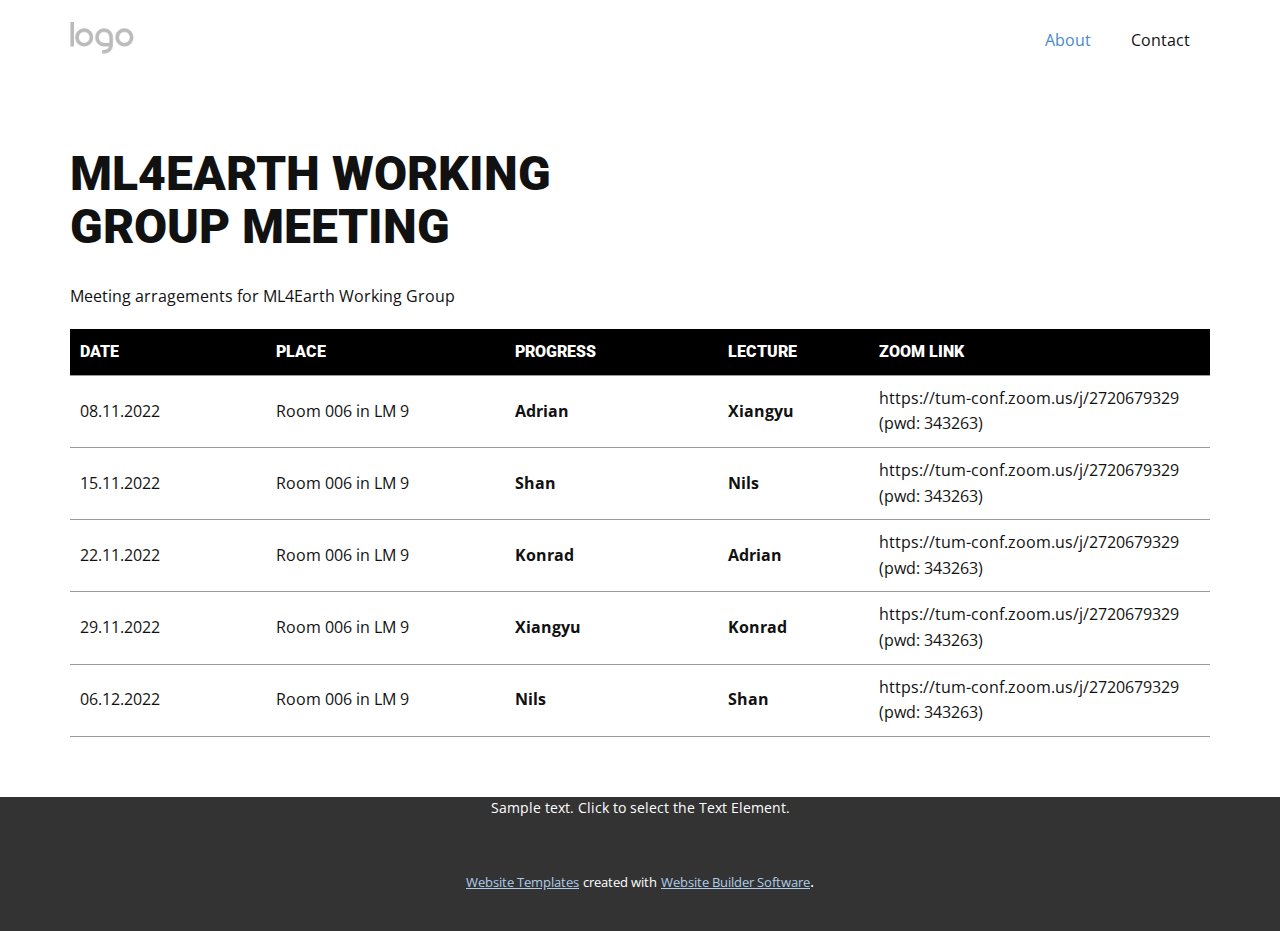
==== About.html @ 2efa0b3b "Add files via upload" ====
<!DOCTYPE html>
<html style="font-size: 16px;" lang="en"><head>
    <meta name="viewport" content="width=device-width, initial-scale=1.0">
    <meta charset="utf-8">
    <meta name="keywords" content="ML4Earth Working Group Meeting">
    <meta name="description" content="">
    <title>About</title>
    <link rel="stylesheet" href="nicepage.css" media="screen">
<link rel="stylesheet" href="About.css" media="screen">
    <script class="u-script" type="text/javascript" src="jquery.js" defer=""></script>
    <script class="u-script" type="text/javascript" src="nicepage.js" defer=""></script>
    <meta name="generator" content="Nicepage 4.21.5, nicepage.com">
    
    <link id="u-theme-google-font" rel="stylesheet" href="https://fonts.googleapis.com/css?family=Roboto:100,100i,300,300i,400,400i,500,500i,700,700i,900,900i|Open+Sans:300,300i,400,400i,500,500i,600,600i,700,700i,800,800i">
    
    
    <script type="application/ld+json">{
		"@context": "http://schema.org",
		"@type": "Organization",
		"name": "",
		"logo": "images/default-logo.png"
}</script>
    <meta name="theme-color" content="#478ac9">
    <meta property="og:title" content="About">
    <meta property="og:type" content="website">
  </head>
  <body class="u-body u-xl-mode" data-lang="en"><header class="u-clearfix u-header u-header" id="sec-5970"><div class="u-clearfix u-sheet u-valign-middle u-sheet-1">
        <a href="https://nicepage.com" class="u-image u-logo u-image-1">
          <img src="images/default-logo.png" class="u-logo-image u-logo-image-1">
        </a>
        <nav class="u-menu u-menu-dropdown u-offcanvas u-menu-1">
          <div class="menu-collapse" style="font-size: 1rem; letter-spacing: 0px;">
            <a class="u-button-style u-custom-left-right-menu-spacing u-custom-padding-bottom u-custom-top-bottom-menu-spacing u-nav-link u-text-active-palette-1-base u-text-hover-palette-2-base" href="#">
              <svg class="u-svg-link" viewBox="0 0 24 24"><use xmlns:xlink="http://www.w3.org/1999/xlink" xlink:href="#menu-hamburger"></use></svg>
              <svg class="u-svg-content" version="1.1" id="menu-hamburger" viewBox="0 0 16 16" x="0px" y="0px" xmlns:xlink="http://www.w3.org/1999/xlink" xmlns="http://www.w3.org/2000/svg"><g><rect y="1" width="16" height="2"></rect><rect y="7" width="16" height="2"></rect><rect y="13" width="16" height="2"></rect>
</g></svg>
            </a>
          </div>
          <div class="u-nav-container">
            <ul class="u-nav u-unstyled u-nav-1"><li class="u-nav-item"><a class="u-button-style u-nav-link u-text-active-palette-1-base u-text-hover-palette-2-base" href="About.html" style="padding: 10px 20px;">About</a>
</li><li class="u-nav-item"><a class="u-button-style u-nav-link u-text-active-palette-1-base u-text-hover-palette-2-base" href="Contact.html" style="padding: 10px 20px;">Contact</a>
</li></ul>
          </div>
          <div class="u-nav-container-collapse">
            <div class="u-black u-container-style u-inner-container-layout u-opacity u-opacity-95 u-sidenav">
              <div class="u-inner-container-layout u-sidenav-overflow">
                <div class="u-menu-close"></div>
                <ul class="u-align-center u-nav u-popupmenu-items u-unstyled u-nav-2"><li class="u-nav-item"><a class="u-button-style u-nav-link" href="About.html">About</a>
</li><li class="u-nav-item"><a class="u-button-style u-nav-link" href="Contact.html">Contact</a>
</li></ul>
              </div>
            </div>
            <div class="u-black u-menu-overlay u-opacity u-opacity-70"></div>
          </div>
        </nav>
      </div></header>
    <section class="u-clearfix u-section-1" id="carousel_88a6">
      <div class="u-clearfix u-sheet u-sheet-1">
        <h2 class="u-text u-text-1">ML4Earth Working Group Meeting</h2>
        <p class="u-text u-text-2">Meeting arragements for ML4Earth Working Group</p>
        <div class="u-expanded-width u-table u-table-responsive u-table-1">
          <table class="u-table-entity u-table-entity-1">
            <colgroup>
              <col width="17.2%">
              <col width="21%">
              <col width="18.6%">
              <col width="13.3%">
              <col width="29.9%">
            </colgroup>
            <thead class="u-black u-custom-font u-heading-font u-table-header u-table-header-1">
              <tr>
                <th class="u-table-cell">Date</th>
                <th class="u-table-cell">Place</th>
                <th class="u-table-cell">Progress</th>
                <th class="u-table-cell">Lecture</th>
                <th class="u-table-cell">Zoom Link</th>
              </tr>
            </thead>
            <tbody class="u-table-body">
              <tr>
                <td class="u-border-1 u-border-grey-40 u-border-no-left u-border-no-right u-table-cell">08.11.2022</td>
                <td class="u-border-1 u-border-grey-40 u-border-no-left u-border-no-right u-table-cell">Room 006 in LM 9</td>
                <td class="u-border-1 u-border-grey-40 u-border-no-left u-border-no-right u-table-cell"><b>Adrian</b>
                </td>
                <td class="u-border-1 u-border-grey-40 u-border-no-left u-border-no-right u-table-cell"><b>Xiangyu</b>
                </td>
                <td class="u-border-1 u-border-grey-40 u-border-no-left u-border-no-right u-table-cell u-table-cell-10"> https://tum-conf.zoom.us/j/2720679329 (pwd: 343263)</td>
              </tr>
              <tr>
                <td class="u-border-1 u-border-grey-40 u-border-no-left u-border-no-right u-table-cell"> 15.11.2022</td>
                <td class="u-border-1 u-border-grey-40 u-border-no-left u-border-no-right u-table-cell"> Room 006 in LM 9</td>
                <td class="u-border-1 u-border-grey-40 u-border-no-left u-border-no-right u-table-cell"><b>Shan</b>
                </td>
                <td class="u-border-1 u-border-grey-40 u-border-no-left u-border-no-right u-table-cell"><b>Nils</b>
                </td>
                <td class="u-border-1 u-border-grey-40 u-border-no-left u-border-no-right u-table-cell"> https://tum-conf.zoom.us/j/2720679329 (pwd: 343263)</td>
              </tr>
              <tr>
                <td class="u-border-1 u-border-grey-40 u-border-no-left u-border-no-right u-table-cell"> 22.11.2022</td>
                <td class="u-border-1 u-border-grey-40 u-border-no-left u-border-no-right u-table-cell"> Room 006 in LM 9</td>
                <td class="u-border-1 u-border-grey-40 u-border-no-left u-border-no-right u-table-cell"><b>Konrad</b>
                </td>
                <td class="u-border-1 u-border-grey-40 u-border-no-left u-border-no-right u-table-cell"><b>Adrian</b>
                </td>
                <td class="u-border-1 u-border-grey-40 u-border-no-left u-border-no-right u-table-cell"> https://tum-conf.zoom.us/j/2720679329 (pwd: 343263)</td>
              </tr>
              <tr>
                <td class="u-border-1 u-border-grey-40 u-border-no-left u-border-no-right u-table-cell"> 29.11.2022</td>
                <td class="u-border-1 u-border-grey-40 u-border-no-left u-border-no-right u-table-cell"> Room 006 in LM 9</td>
                <td class="u-border-1 u-border-grey-40 u-border-no-left u-border-no-right u-table-cell"><b>Xiangyu</b>
                </td>
                <td class="u-border-1 u-border-grey-40 u-border-no-left u-border-no-right u-table-cell"><b>Konrad</b>
                </td>
                <td class="u-border-1 u-border-grey-40 u-border-no-left u-border-no-right u-table-cell"> https://tum-conf.zoom.us/j/2720679329 (pwd: 343263)</td>
              </tr>
              <tr>
                <td class="u-border-1 u-border-grey-40 u-border-no-left u-border-no-right u-table-cell"> 06.12.2022</td>
                <td class="u-border-1 u-border-grey-40 u-border-no-left u-border-no-right u-table-cell"> Room 006 in LM 9</td>
                <td class="u-border-1 u-border-grey-40 u-border-no-left u-border-no-right u-table-cell"><b>Nils</b>
                </td>
                <td class="u-border-1 u-border-grey-40 u-border-no-left u-border-no-right u-table-cell"><b>Shan</b>
                </td>
                <td class="u-border-1 u-border-grey-40 u-border-no-left u-border-no-right u-table-cell"> https://tum-conf.zoom.us/j/2720679329 (pwd: 343263)</td>
              </tr>
            </tbody>
          </table>
        </div>
      </div>
    </section>
    
    
    <footer class="u-align-center u-clearfix u-footer u-grey-80 u-footer" id="sec-05bd"><div class="u-clearfix u-sheet u-sheet-1">
        <p class="u-small-text u-text u-text-variant u-text-1">Sample text. Click to select the Text Element.</p>
      </div></footer>
    <section class="u-backlink u-clearfix u-grey-80">
      <a class="u-link" href="https://nicepage.com/website-templates" target="_blank">
        <span>Website Templates</span>
      </a>
      <p class="u-text">
        <span>created with</span>
      </p>
      <a class="u-link" href="" target="_blank">
        <span>Website Builder Software</span>
      </a>. 
    </section>
  
</body></html>
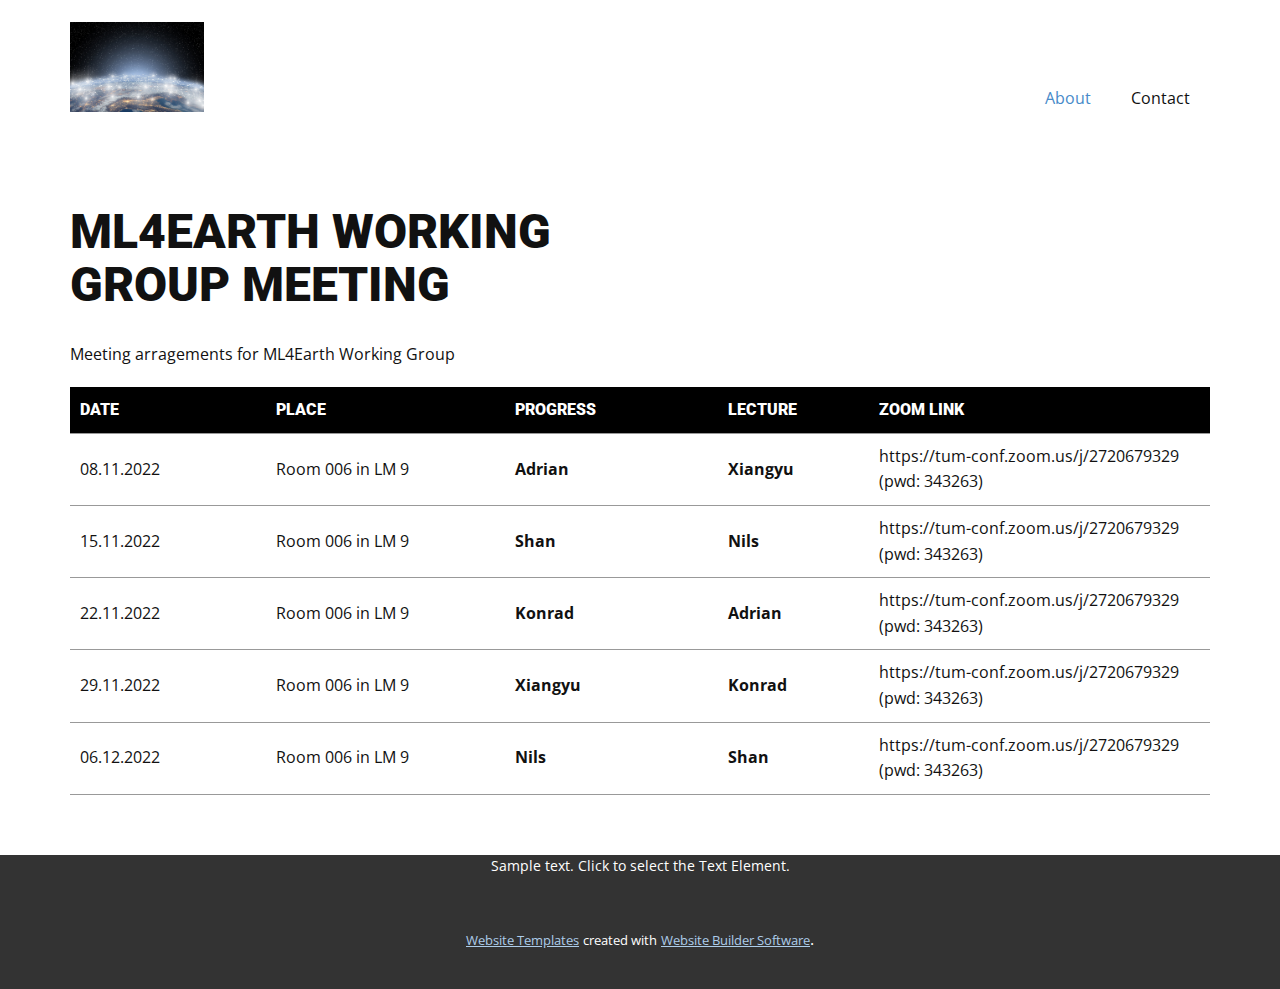
==== commit a8efad44: "Add files via upload" ====
--- a/About.html
+++ b/About.html
@@ -18,17 +18,17 @@
 		"@context": "http://schema.org",
 		"@type": "Organization",
 		"name": "",
-		"logo": "images/default-logo.png"
+		"logo": "images/db2b80b8013527c0441ac47ed63e2fb3c49f091e688fc7b741d20cd384a9ae53a22d66dfd2070df9938ce5cb0b48059732017f55694a1b33b5402e_1280.jpg"
 }</script>
     <meta name="theme-color" content="#478ac9">
     <meta property="og:title" content="About">
     <meta property="og:type" content="website">
   </head>
   <body class="u-body u-xl-mode" data-lang="en"><header class="u-clearfix u-header u-header" id="sec-5970"><div class="u-clearfix u-sheet u-valign-middle u-sheet-1">
-        <a href="https://nicepage.com" class="u-image u-logo u-image-1">
-          <img src="images/default-logo.png" class="u-logo-image u-logo-image-1">
+        <a href="https://earthnets.github.io" class="u-image u-logo u-image-1" data-image-width="1280" data-image-height="853" title="EarthNets">
+          <img src="images/db2b80b8013527c0441ac47ed63e2fb3c49f091e688fc7b741d20cd384a9ae53a22d66dfd2070df9938ce5cb0b48059732017f55694a1b33b5402e_1280.jpg" class="u-logo-image u-logo-image-1">
         </a>
-        <nav class="u-menu u-menu-dropdown u-offcanvas u-menu-1">
+        <nav class="u-menu u-menu-one-level u-offcanvas u-menu-1">
           <div class="menu-collapse" style="font-size: 1rem; letter-spacing: 0px;">
             <a class="u-button-style u-custom-left-right-menu-spacing u-custom-padding-bottom u-custom-top-bottom-menu-spacing u-nav-link u-text-active-palette-1-base u-text-hover-palette-2-base" href="#">
               <svg class="u-svg-link" viewBox="0 0 24 24"><use xmlns:xlink="http://www.w3.org/1999/xlink" xlink:href="#menu-hamburger"></use></svg>
@@ -36,12 +36,12 @@
 </g></svg>
             </a>
           </div>
-          <div class="u-nav-container">
+          <div class="u-custom-menu u-nav-container">
             <ul class="u-nav u-unstyled u-nav-1"><li class="u-nav-item"><a class="u-button-style u-nav-link u-text-active-palette-1-base u-text-hover-palette-2-base" href="About.html" style="padding: 10px 20px;">About</a>
 </li><li class="u-nav-item"><a class="u-button-style u-nav-link u-text-active-palette-1-base u-text-hover-palette-2-base" href="Contact.html" style="padding: 10px 20px;">Contact</a>
 </li></ul>
           </div>
-          <div class="u-nav-container-collapse">
+          <div class="u-custom-menu u-nav-container-collapse">
             <div class="u-black u-container-style u-inner-container-layout u-opacity u-opacity-95 u-sidenav">
               <div class="u-inner-container-layout u-sidenav-overflow">
                 <div class="u-menu-close"></div>
@@ -59,7 +59,7 @@
         <h2 class="u-text u-text-1">ML4Earth Working Group Meeting</h2>
         <p class="u-text u-text-2">Meeting arragements for ML4Earth Working Group</p>
         <div class="u-expanded-width u-table u-table-responsive u-table-1">
-          <table class="u-table-entity u-table-entity-1">
+          <table class="u-table-entity">
             <colgroup>
               <col width="17.2%">
               <col width="21%">
--- a/nicepage.css
+++ b/nicepage.css
@@ -38230,8 +38230,8 @@
 }
 
 .u-header .u-image-1 {
-  width: 64px;
-  height: 32px;
+  width: 134px;
+  height: 90px;
   margin: 22px auto 0 0;
 }
 
@@ -38246,15 +38246,22 @@
 
 .u-header .u-nav-1 {
   font-size: 1rem;
-  letter-spacing: 0px;
 }
 
 .u-header .u-nav-2 {
   font-size: 1.25rem;
 }
 @media (max-width: 1199px) {
+  .u-header .u-image-1 {
+    width: 134px;
+  }
+
   .u-header .u-menu-1 {
     width: auto;
+  }
+
+  .u-header .u-nav-1 {
+    letter-spacing: normal;
   }
 }
 
--- a/About.css
+++ b/About.css
@@ -15,10 +15,6 @@
 
 .u-section-1 .u-table-1 {
   margin: 20px auto 60px 0;
-}
-
-.u-section-1 .u-table-entity-1 {
-  height: 404px;
 }
 
 .u-section-1 .u-table-header-1 {
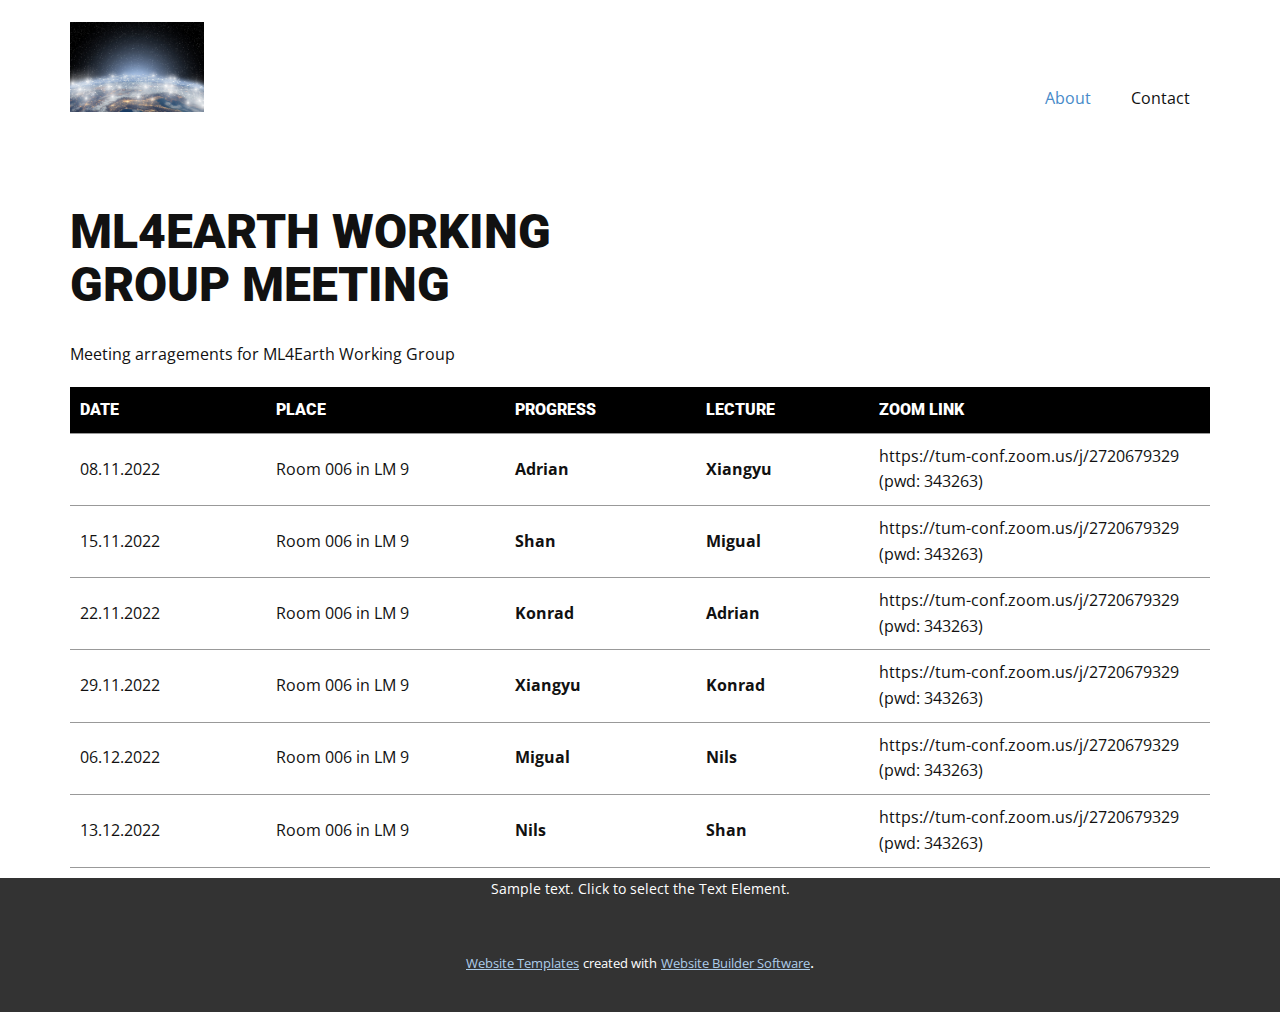
==== commit c0ad470e: "Add files via upload" ====
--- a/About.html
+++ b/About.html
@@ -61,14 +61,14 @@
         <div class="u-expanded-width u-table u-table-responsive u-table-1">
           <table class="u-table-entity">
             <colgroup>
-              <col width="17.2%">
-              <col width="21%">
-              <col width="18.6%">
-              <col width="13.3%">
-              <col width="29.9%">
+              <col width="17.19%">
+              <col width="20.96%">
+              <col width="16.8%">
+              <col width="15.13%">
+              <col width="29.91%">
             </colgroup>
             <thead class="u-black u-custom-font u-heading-font u-table-header u-table-header-1">
-              <tr>
+              <tr style="height: 45px;">
                 <th class="u-table-cell">Date</th>
                 <th class="u-table-cell">Place</th>
                 <th class="u-table-cell">Progress</th>
@@ -77,7 +77,7 @@
               </tr>
             </thead>
             <tbody class="u-table-body">
-              <tr>
+              <tr style="height: 71px;">
                 <td class="u-border-1 u-border-grey-40 u-border-no-left u-border-no-right u-table-cell">08.11.2022</td>
                 <td class="u-border-1 u-border-grey-40 u-border-no-left u-border-no-right u-table-cell">Room 006 in LM 9</td>
                 <td class="u-border-1 u-border-grey-40 u-border-no-left u-border-no-right u-table-cell"><b>Adrian</b>
@@ -86,16 +86,16 @@
                 </td>
                 <td class="u-border-1 u-border-grey-40 u-border-no-left u-border-no-right u-table-cell u-table-cell-10"> https://tum-conf.zoom.us/j/2720679329 (pwd: 343263)</td>
               </tr>
-              <tr>
+              <tr style="height: 71px;">
                 <td class="u-border-1 u-border-grey-40 u-border-no-left u-border-no-right u-table-cell"> 15.11.2022</td>
                 <td class="u-border-1 u-border-grey-40 u-border-no-left u-border-no-right u-table-cell"> Room 006 in LM 9</td>
                 <td class="u-border-1 u-border-grey-40 u-border-no-left u-border-no-right u-table-cell"><b>Shan</b>
                 </td>
-                <td class="u-border-1 u-border-grey-40 u-border-no-left u-border-no-right u-table-cell"><b>Nils</b>
+                <td class="u-border-1 u-border-grey-40 u-border-no-left u-border-no-right u-table-cell"><b>Migual</b>
                 </td>
                 <td class="u-border-1 u-border-grey-40 u-border-no-left u-border-no-right u-table-cell"> https://tum-conf.zoom.us/j/2720679329 (pwd: 343263)</td>
               </tr>
-              <tr>
+              <tr style="height: 71px;">
                 <td class="u-border-1 u-border-grey-40 u-border-no-left u-border-no-right u-table-cell"> 22.11.2022</td>
                 <td class="u-border-1 u-border-grey-40 u-border-no-left u-border-no-right u-table-cell"> Room 006 in LM 9</td>
                 <td class="u-border-1 u-border-grey-40 u-border-no-left u-border-no-right u-table-cell"><b>Konrad</b>
@@ -104,7 +104,7 @@
                 </td>
                 <td class="u-border-1 u-border-grey-40 u-border-no-left u-border-no-right u-table-cell"> https://tum-conf.zoom.us/j/2720679329 (pwd: 343263)</td>
               </tr>
-              <tr>
+              <tr style="height: 71px;">
                 <td class="u-border-1 u-border-grey-40 u-border-no-left u-border-no-right u-table-cell"> 29.11.2022</td>
                 <td class="u-border-1 u-border-grey-40 u-border-no-left u-border-no-right u-table-cell"> Room 006 in LM 9</td>
                 <td class="u-border-1 u-border-grey-40 u-border-no-left u-border-no-right u-table-cell"><b>Xiangyu</b>
@@ -113,12 +113,20 @@
                 </td>
                 <td class="u-border-1 u-border-grey-40 u-border-no-left u-border-no-right u-table-cell"> https://tum-conf.zoom.us/j/2720679329 (pwd: 343263)</td>
               </tr>
-              <tr>
+              <tr style="height: 71px;">
                 <td class="u-border-1 u-border-grey-40 u-border-no-left u-border-no-right u-table-cell"> 06.12.2022</td>
                 <td class="u-border-1 u-border-grey-40 u-border-no-left u-border-no-right u-table-cell"> Room 006 in LM 9</td>
-                <td class="u-border-1 u-border-grey-40 u-border-no-left u-border-no-right u-table-cell"><b>Nils</b>
+                <td class="u-border-1 u-border-grey-40 u-border-no-left u-border-no-right u-table-cell"><b> Migual</b>
                 </td>
-                <td class="u-border-1 u-border-grey-40 u-border-no-left u-border-no-right u-table-cell"><b>Shan</b>
+                <td class="u-border-1 u-border-grey-40 u-border-no-left u-border-no-right u-table-cell"><b> Nils</b>
+                </td>
+                <td class="u-border-1 u-border-grey-40 u-border-no-left u-border-no-right u-table-cell"> https://tum-conf.zoom.us/j/2720679329 (pwd: 343263)</td>
+              </tr>
+              <tr style="height: 73px;">
+                <td class="u-border-1 u-border-grey-40 u-border-no-left u-border-no-right u-table-cell"> 13.12.2022</td>
+                <td class="u-border-1 u-border-grey-40 u-border-no-left u-border-no-right u-table-cell"> Room 006 in LM 9</td>
+                <td class="u-border-1 u-border-grey-40 u-border-no-left u-border-no-right u-table-cell u-table-cell-33"> Nils</td>
+                <td class="u-border-1 u-border-grey-40 u-border-no-left u-border-no-right u-table-cell u-table-cell-34"><b>Shan</b>
                 </td>
                 <td class="u-border-1 u-border-grey-40 u-border-no-left u-border-no-right u-table-cell"> https://tum-conf.zoom.us/j/2720679329 (pwd: 343263)</td>
               </tr>
--- a/About.css
+++ b/About.css
@@ -1,5 +1,5 @@
 .u-section-1 .u-sheet-1 {
-  min-height: 654px;
+  min-height: 738px;
 }
 
 .u-section-1 .u-text-1 {
@@ -14,7 +14,8 @@
 }
 
 .u-section-1 .u-table-1 {
-  margin: 20px auto 60px 0;
+  margin-top: 20px;
+  margin-bottom: 10px;
 }
 
 .u-section-1 .u-table-header-1 {
@@ -27,14 +28,17 @@
   font-size: 1rem;
 }
 
+.u-section-1 .u-table-cell-33 {
+  font-weight: 700;
+}
+
+.u-section-1 .u-table-cell-34 {
+  font-weight: 700;
+}
+
 @media (max-width: 1199px) {
   .u-section-1 .u-text-1 {
     margin-right: 420px;
-  }
-
-  .u-section-1 .u-table-1 {
-    margin-right: initial;
-    margin-left: initial;
   }
 }
 
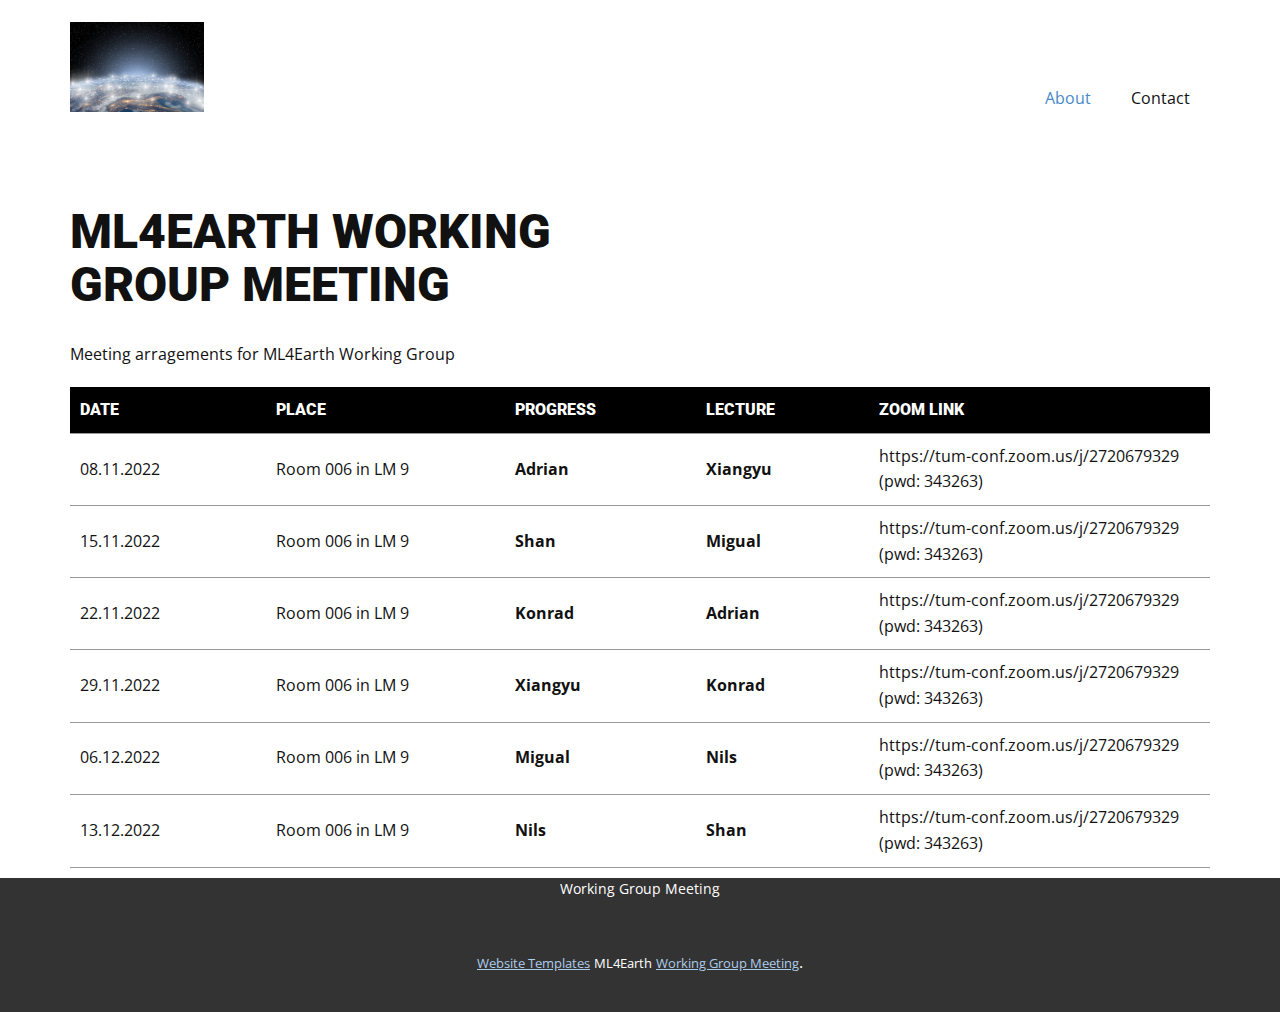
==== commit 22a2ae7e: "Update About.html" ====
--- a/About.html
+++ b/About.html
@@ -138,18 +138,18 @@
     
     
     <footer class="u-align-center u-clearfix u-footer u-grey-80 u-footer" id="sec-05bd"><div class="u-clearfix u-sheet u-sheet-1">
-        <p class="u-small-text u-text u-text-variant u-text-1">Sample text. Click to select the Text Element.</p>
+        <p class="u-small-text u-text u-text-variant u-text-1">Working Group Meeting</p>
       </div></footer>
     <section class="u-backlink u-clearfix u-grey-80">
       <a class="u-link" href="https://nicepage.com/website-templates" target="_blank">
         <span>Website Templates</span>
       </a>
       <p class="u-text">
-        <span>created with</span>
+        <span>ML4Earth</span>
       </p>
       <a class="u-link" href="" target="_blank">
-        <span>Website Builder Software</span>
+        <span>Working Group Meeting</span>
       </a>. 
     </section>
   
-</body></html>+</body></html>
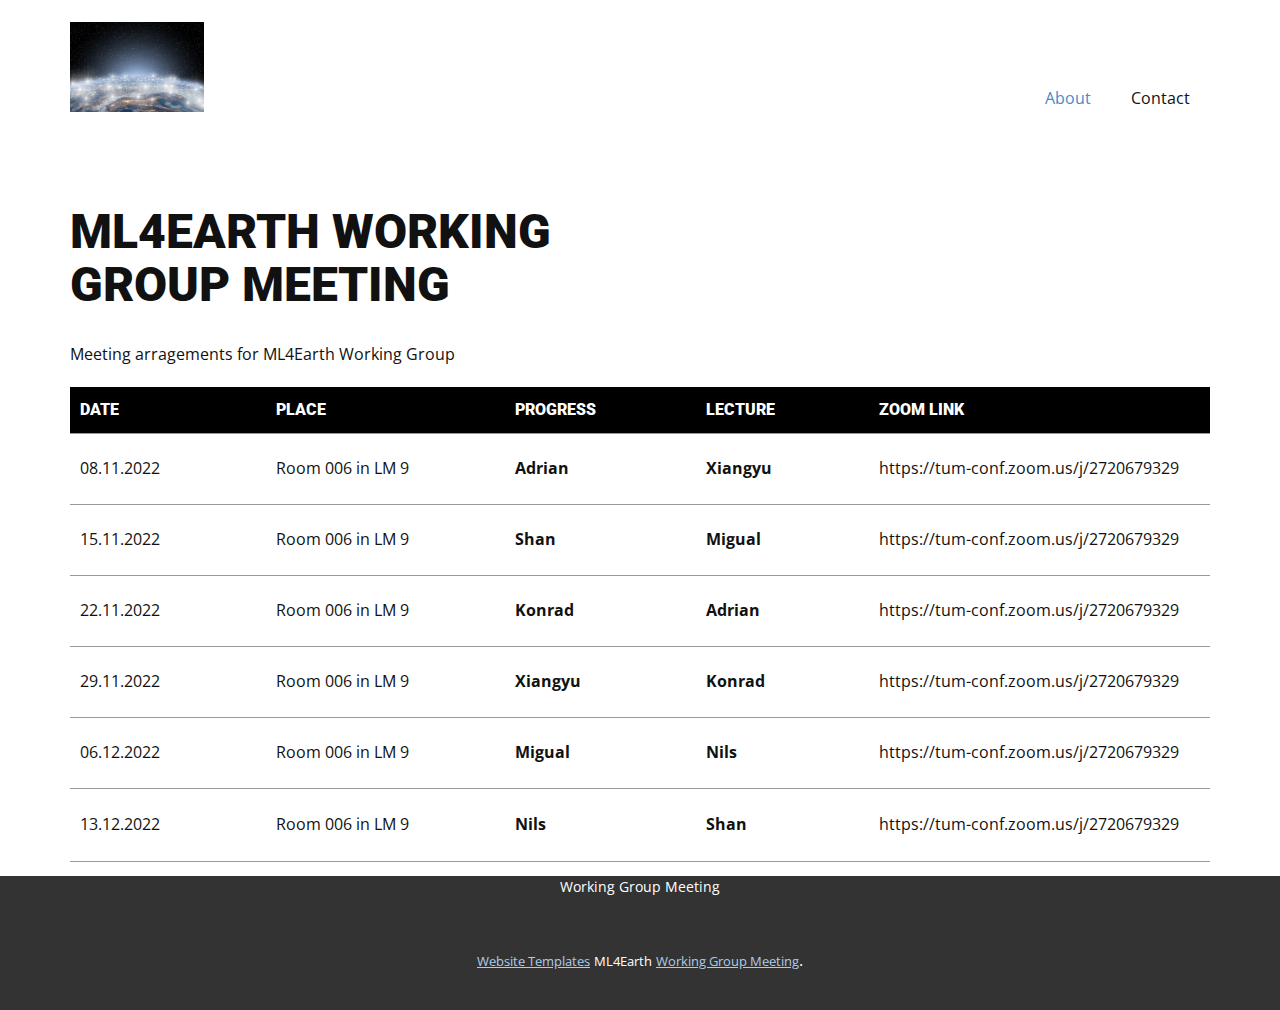
==== commit 235d1fc5: "Update About.html" ====
--- a/About.html
+++ b/About.html
@@ -84,7 +84,7 @@
                 </td>
                 <td class="u-border-1 u-border-grey-40 u-border-no-left u-border-no-right u-table-cell"><b>Xiangyu</b>
                 </td>
-                <td class="u-border-1 u-border-grey-40 u-border-no-left u-border-no-right u-table-cell u-table-cell-10"> https://tum-conf.zoom.us/j/2720679329 (pwd: 343263)</td>
+                <td class="u-border-1 u-border-grey-40 u-border-no-left u-border-no-right u-table-cell u-table-cell-10"> https://tum-conf.zoom.us/j/2720679329</td>
               </tr>
               <tr style="height: 71px;">
                 <td class="u-border-1 u-border-grey-40 u-border-no-left u-border-no-right u-table-cell"> 15.11.2022</td>
@@ -93,7 +93,7 @@
                 </td>
                 <td class="u-border-1 u-border-grey-40 u-border-no-left u-border-no-right u-table-cell"><b>Migual</b>
                 </td>
-                <td class="u-border-1 u-border-grey-40 u-border-no-left u-border-no-right u-table-cell"> https://tum-conf.zoom.us/j/2720679329 (pwd: 343263)</td>
+                <td class="u-border-1 u-border-grey-40 u-border-no-left u-border-no-right u-table-cell"> https://tum-conf.zoom.us/j/2720679329</td>
               </tr>
               <tr style="height: 71px;">
                 <td class="u-border-1 u-border-grey-40 u-border-no-left u-border-no-right u-table-cell"> 22.11.2022</td>
@@ -102,7 +102,7 @@
                 </td>
                 <td class="u-border-1 u-border-grey-40 u-border-no-left u-border-no-right u-table-cell"><b>Adrian</b>
                 </td>
-                <td class="u-border-1 u-border-grey-40 u-border-no-left u-border-no-right u-table-cell"> https://tum-conf.zoom.us/j/2720679329 (pwd: 343263)</td>
+                <td class="u-border-1 u-border-grey-40 u-border-no-left u-border-no-right u-table-cell"> https://tum-conf.zoom.us/j/2720679329</td>
               </tr>
               <tr style="height: 71px;">
                 <td class="u-border-1 u-border-grey-40 u-border-no-left u-border-no-right u-table-cell"> 29.11.2022</td>
@@ -111,7 +111,7 @@
                 </td>
                 <td class="u-border-1 u-border-grey-40 u-border-no-left u-border-no-right u-table-cell"><b>Konrad</b>
                 </td>
-                <td class="u-border-1 u-border-grey-40 u-border-no-left u-border-no-right u-table-cell"> https://tum-conf.zoom.us/j/2720679329 (pwd: 343263)</td>
+                <td class="u-border-1 u-border-grey-40 u-border-no-left u-border-no-right u-table-cell"> https://tum-conf.zoom.us/j/2720679329</td>
               </tr>
               <tr style="height: 71px;">
                 <td class="u-border-1 u-border-grey-40 u-border-no-left u-border-no-right u-table-cell"> 06.12.2022</td>
@@ -120,7 +120,7 @@
                 </td>
                 <td class="u-border-1 u-border-grey-40 u-border-no-left u-border-no-right u-table-cell"><b> Nils</b>
                 </td>
-                <td class="u-border-1 u-border-grey-40 u-border-no-left u-border-no-right u-table-cell"> https://tum-conf.zoom.us/j/2720679329 (pwd: 343263)</td>
+                <td class="u-border-1 u-border-grey-40 u-border-no-left u-border-no-right u-table-cell"> https://tum-conf.zoom.us/j/2720679329</td>
               </tr>
               <tr style="height: 73px;">
                 <td class="u-border-1 u-border-grey-40 u-border-no-left u-border-no-right u-table-cell"> 13.12.2022</td>
@@ -128,7 +128,7 @@
                 <td class="u-border-1 u-border-grey-40 u-border-no-left u-border-no-right u-table-cell u-table-cell-33"> Nils</td>
                 <td class="u-border-1 u-border-grey-40 u-border-no-left u-border-no-right u-table-cell u-table-cell-34"><b>Shan</b>
                 </td>
-                <td class="u-border-1 u-border-grey-40 u-border-no-left u-border-no-right u-table-cell"> https://tum-conf.zoom.us/j/2720679329 (pwd: 343263)</td>
+                <td class="u-border-1 u-border-grey-40 u-border-no-left u-border-no-right u-table-cell"> https://tum-conf.zoom.us/j/2720679329</td>
               </tr>
             </tbody>
           </table>
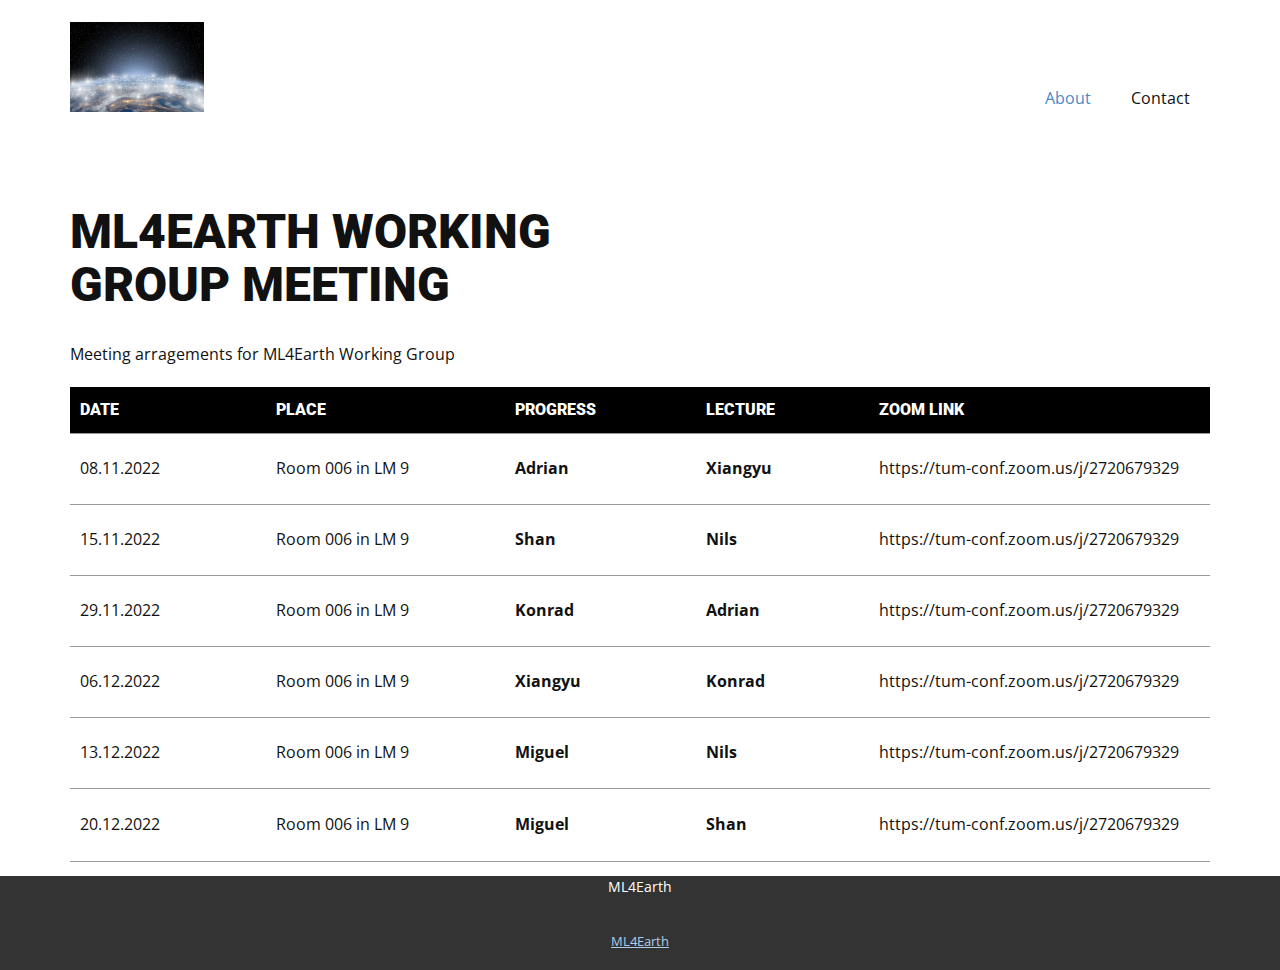
==== commit ade2223f: "Update About.html" ====
--- a/About.html
+++ b/About.html
@@ -24,7 +24,7 @@
     <meta property="og:title" content="About">
     <meta property="og:type" content="website">
   </head>
-  <body class="u-body u-xl-mode" data-lang="en"><header class="u-clearfix u-header u-header" id="sec-5970"><div class="u-clearfix u-sheet u-valign-middle u-sheet-1">
+  <body data-home-page="About.html" data-home-page-title="About" class="u-body u-xl-mode" data-lang="en"><header class="u-clearfix u-header u-header" id="sec-5970"><div class="u-clearfix u-sheet u-valign-middle u-sheet-1">
         <a href="https://earthnets.github.io" class="u-image u-logo u-image-1" data-image-width="1280" data-image-height="853" title="EarthNets">
           <img src="images/db2b80b8013527c0441ac47ed63e2fb3c49f091e688fc7b741d20cd384a9ae53a22d66dfd2070df9938ce5cb0b48059732017f55694a1b33b5402e_1280.jpg" class="u-logo-image u-logo-image-1">
         </a>
@@ -91,12 +91,12 @@
                 <td class="u-border-1 u-border-grey-40 u-border-no-left u-border-no-right u-table-cell"> Room 006 in LM 9</td>
                 <td class="u-border-1 u-border-grey-40 u-border-no-left u-border-no-right u-table-cell"><b>Shan</b>
                 </td>
-                <td class="u-border-1 u-border-grey-40 u-border-no-left u-border-no-right u-table-cell"><b>Migual</b>
+                <td class="u-border-1 u-border-grey-40 u-border-no-left u-border-no-right u-table-cell"><b>Nils</b>
                 </td>
                 <td class="u-border-1 u-border-grey-40 u-border-no-left u-border-no-right u-table-cell"> https://tum-conf.zoom.us/j/2720679329</td>
               </tr>
               <tr style="height: 71px;">
-                <td class="u-border-1 u-border-grey-40 u-border-no-left u-border-no-right u-table-cell"> 22.11.2022</td>
+                <td class="u-border-1 u-border-grey-40 u-border-no-left u-border-no-right u-table-cell"> 29.11.2022</td>
                 <td class="u-border-1 u-border-grey-40 u-border-no-left u-border-no-right u-table-cell"> Room 006 in LM 9</td>
                 <td class="u-border-1 u-border-grey-40 u-border-no-left u-border-no-right u-table-cell"><b>Konrad</b>
                 </td>
@@ -105,7 +105,7 @@
                 <td class="u-border-1 u-border-grey-40 u-border-no-left u-border-no-right u-table-cell"> https://tum-conf.zoom.us/j/2720679329</td>
               </tr>
               <tr style="height: 71px;">
-                <td class="u-border-1 u-border-grey-40 u-border-no-left u-border-no-right u-table-cell"> 29.11.2022</td>
+                <td class="u-border-1 u-border-grey-40 u-border-no-left u-border-no-right u-table-cell"> 06.12.2022</td>
                 <td class="u-border-1 u-border-grey-40 u-border-no-left u-border-no-right u-table-cell"> Room 006 in LM 9</td>
                 <td class="u-border-1 u-border-grey-40 u-border-no-left u-border-no-right u-table-cell"><b>Xiangyu</b>
                 </td>
@@ -114,18 +114,18 @@
                 <td class="u-border-1 u-border-grey-40 u-border-no-left u-border-no-right u-table-cell"> https://tum-conf.zoom.us/j/2720679329</td>
               </tr>
               <tr style="height: 71px;">
-                <td class="u-border-1 u-border-grey-40 u-border-no-left u-border-no-right u-table-cell"> 06.12.2022</td>
+                <td class="u-border-1 u-border-grey-40 u-border-no-left u-border-no-right u-table-cell"> 13.12.2022</td>
                 <td class="u-border-1 u-border-grey-40 u-border-no-left u-border-no-right u-table-cell"> Room 006 in LM 9</td>
-                <td class="u-border-1 u-border-grey-40 u-border-no-left u-border-no-right u-table-cell"><b> Migual</b>
+                <td class="u-border-1 u-border-grey-40 u-border-no-left u-border-no-right u-table-cell"><b> Miguel</b>
                 </td>
                 <td class="u-border-1 u-border-grey-40 u-border-no-left u-border-no-right u-table-cell"><b> Nils</b>
                 </td>
                 <td class="u-border-1 u-border-grey-40 u-border-no-left u-border-no-right u-table-cell"> https://tum-conf.zoom.us/j/2720679329</td>
               </tr>
               <tr style="height: 73px;">
-                <td class="u-border-1 u-border-grey-40 u-border-no-left u-border-no-right u-table-cell"> 13.12.2022</td>
+                <td class="u-border-1 u-border-grey-40 u-border-no-left u-border-no-right u-table-cell"> 20.12.2022</td>
                 <td class="u-border-1 u-border-grey-40 u-border-no-left u-border-no-right u-table-cell"> Room 006 in LM 9</td>
-                <td class="u-border-1 u-border-grey-40 u-border-no-left u-border-no-right u-table-cell u-table-cell-33"> Nils</td>
+                <td class="u-border-1 u-border-grey-40 u-border-no-left u-border-no-right u-table-cell u-table-cell-33"> Miguel</td>
                 <td class="u-border-1 u-border-grey-40 u-border-no-left u-border-no-right u-table-cell u-table-cell-34"><b>Shan</b>
                 </td>
                 <td class="u-border-1 u-border-grey-40 u-border-no-left u-border-no-right u-table-cell"> https://tum-conf.zoom.us/j/2720679329</td>
@@ -138,18 +138,12 @@
     
     
     <footer class="u-align-center u-clearfix u-footer u-grey-80 u-footer" id="sec-05bd"><div class="u-clearfix u-sheet u-sheet-1">
-        <p class="u-small-text u-text u-text-variant u-text-1">Working Group Meeting</p>
+        <p class="u-small-text u-text u-text-variant u-text-1">ML4Earth</p>
       </div></footer>
     <section class="u-backlink u-clearfix u-grey-80">
       <a class="u-link" href="https://nicepage.com/website-templates" target="_blank">
-        <span>Website Templates</span>
+        <span>ML4Earth</span>
       </a>
-      <p class="u-text">
-        <span>ML4Earth</span>
-      </p>
-      <a class="u-link" href="" target="_blank">
-        <span>Working Group Meeting</span>
-      </a>. 
     </section>
   
 </body></html>
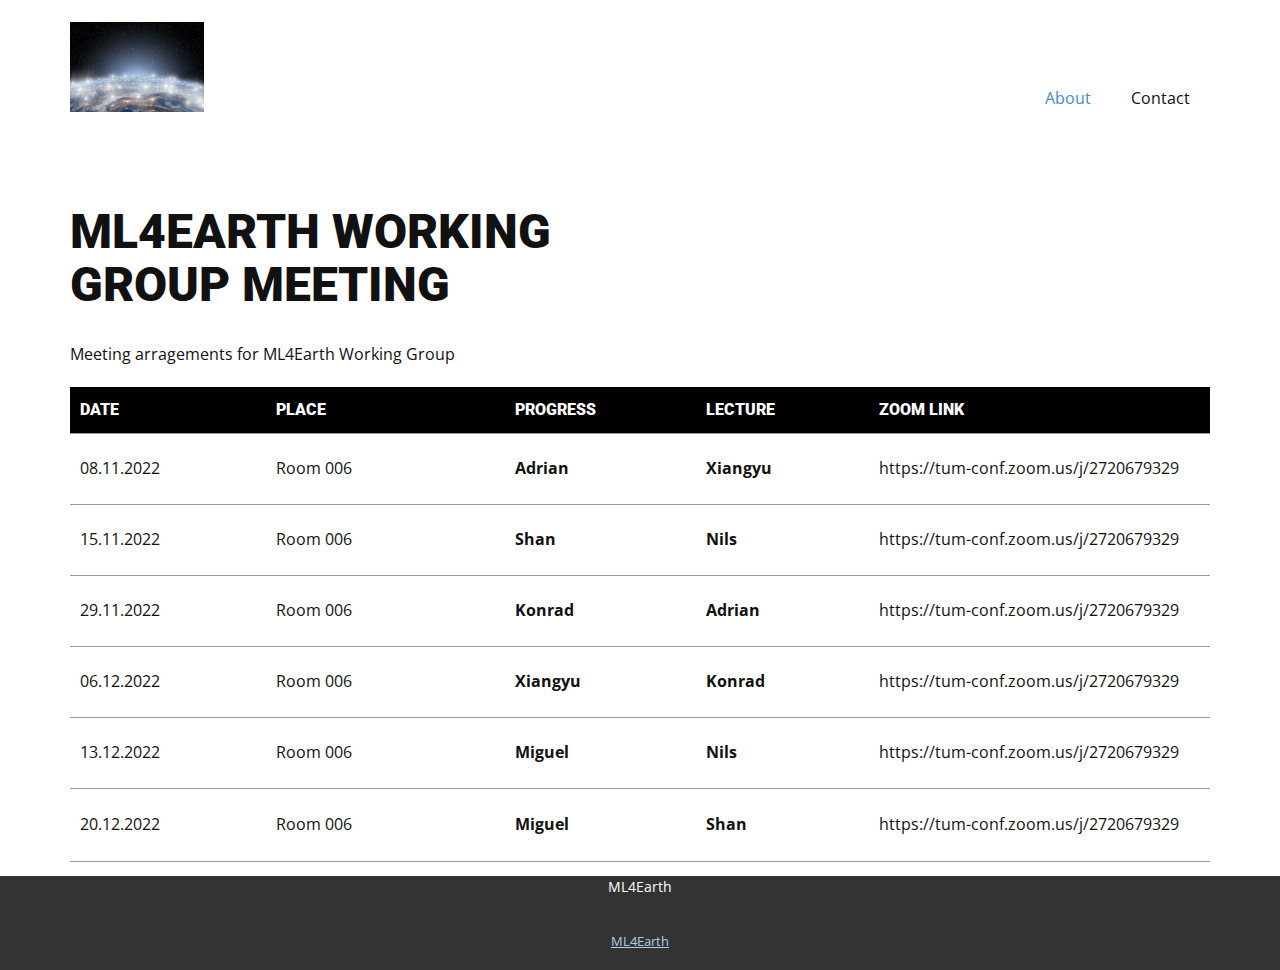
==== commit 02422eed: "Update About.html" ====
--- a/About.html
+++ b/About.html
@@ -79,7 +79,7 @@
             <tbody class="u-table-body">
               <tr style="height: 71px;">
                 <td class="u-border-1 u-border-grey-40 u-border-no-left u-border-no-right u-table-cell">08.11.2022</td>
-                <td class="u-border-1 u-border-grey-40 u-border-no-left u-border-no-right u-table-cell">Room 006 in LM 9</td>
+                <td class="u-border-1 u-border-grey-40 u-border-no-left u-border-no-right u-table-cell">Room 006</td>
                 <td class="u-border-1 u-border-grey-40 u-border-no-left u-border-no-right u-table-cell"><b>Adrian</b>
                 </td>
                 <td class="u-border-1 u-border-grey-40 u-border-no-left u-border-no-right u-table-cell"><b>Xiangyu</b>
@@ -88,7 +88,7 @@
               </tr>
               <tr style="height: 71px;">
                 <td class="u-border-1 u-border-grey-40 u-border-no-left u-border-no-right u-table-cell"> 15.11.2022</td>
-                <td class="u-border-1 u-border-grey-40 u-border-no-left u-border-no-right u-table-cell"> Room 006 in LM 9</td>
+                <td class="u-border-1 u-border-grey-40 u-border-no-left u-border-no-right u-table-cell"> Room 006</td>
                 <td class="u-border-1 u-border-grey-40 u-border-no-left u-border-no-right u-table-cell"><b>Shan</b>
                 </td>
                 <td class="u-border-1 u-border-grey-40 u-border-no-left u-border-no-right u-table-cell"><b>Nils</b>
@@ -97,7 +97,7 @@
               </tr>
               <tr style="height: 71px;">
                 <td class="u-border-1 u-border-grey-40 u-border-no-left u-border-no-right u-table-cell"> 29.11.2022</td>
-                <td class="u-border-1 u-border-grey-40 u-border-no-left u-border-no-right u-table-cell"> Room 006 in LM 9</td>
+                <td class="u-border-1 u-border-grey-40 u-border-no-left u-border-no-right u-table-cell"> Room 006</td>
                 <td class="u-border-1 u-border-grey-40 u-border-no-left u-border-no-right u-table-cell"><b>Konrad</b>
                 </td>
                 <td class="u-border-1 u-border-grey-40 u-border-no-left u-border-no-right u-table-cell"><b>Adrian</b>
@@ -106,7 +106,7 @@
               </tr>
               <tr style="height: 71px;">
                 <td class="u-border-1 u-border-grey-40 u-border-no-left u-border-no-right u-table-cell"> 06.12.2022</td>
-                <td class="u-border-1 u-border-grey-40 u-border-no-left u-border-no-right u-table-cell"> Room 006 in LM 9</td>
+                <td class="u-border-1 u-border-grey-40 u-border-no-left u-border-no-right u-table-cell"> Room 006</td>
                 <td class="u-border-1 u-border-grey-40 u-border-no-left u-border-no-right u-table-cell"><b>Xiangyu</b>
                 </td>
                 <td class="u-border-1 u-border-grey-40 u-border-no-left u-border-no-right u-table-cell"><b>Konrad</b>
@@ -115,7 +115,7 @@
               </tr>
               <tr style="height: 71px;">
                 <td class="u-border-1 u-border-grey-40 u-border-no-left u-border-no-right u-table-cell"> 13.12.2022</td>
-                <td class="u-border-1 u-border-grey-40 u-border-no-left u-border-no-right u-table-cell"> Room 006 in LM 9</td>
+                <td class="u-border-1 u-border-grey-40 u-border-no-left u-border-no-right u-table-cell"> Room 006</td>
                 <td class="u-border-1 u-border-grey-40 u-border-no-left u-border-no-right u-table-cell"><b> Miguel</b>
                 </td>
                 <td class="u-border-1 u-border-grey-40 u-border-no-left u-border-no-right u-table-cell"><b> Nils</b>
@@ -124,7 +124,7 @@
               </tr>
               <tr style="height: 73px;">
                 <td class="u-border-1 u-border-grey-40 u-border-no-left u-border-no-right u-table-cell"> 20.12.2022</td>
-                <td class="u-border-1 u-border-grey-40 u-border-no-left u-border-no-right u-table-cell"> Room 006 in LM 9</td>
+                <td class="u-border-1 u-border-grey-40 u-border-no-left u-border-no-right u-table-cell"> Room 006</td>
                 <td class="u-border-1 u-border-grey-40 u-border-no-left u-border-no-right u-table-cell u-table-cell-33"> Miguel</td>
                 <td class="u-border-1 u-border-grey-40 u-border-no-left u-border-no-right u-table-cell u-table-cell-34"><b>Shan</b>
                 </td>
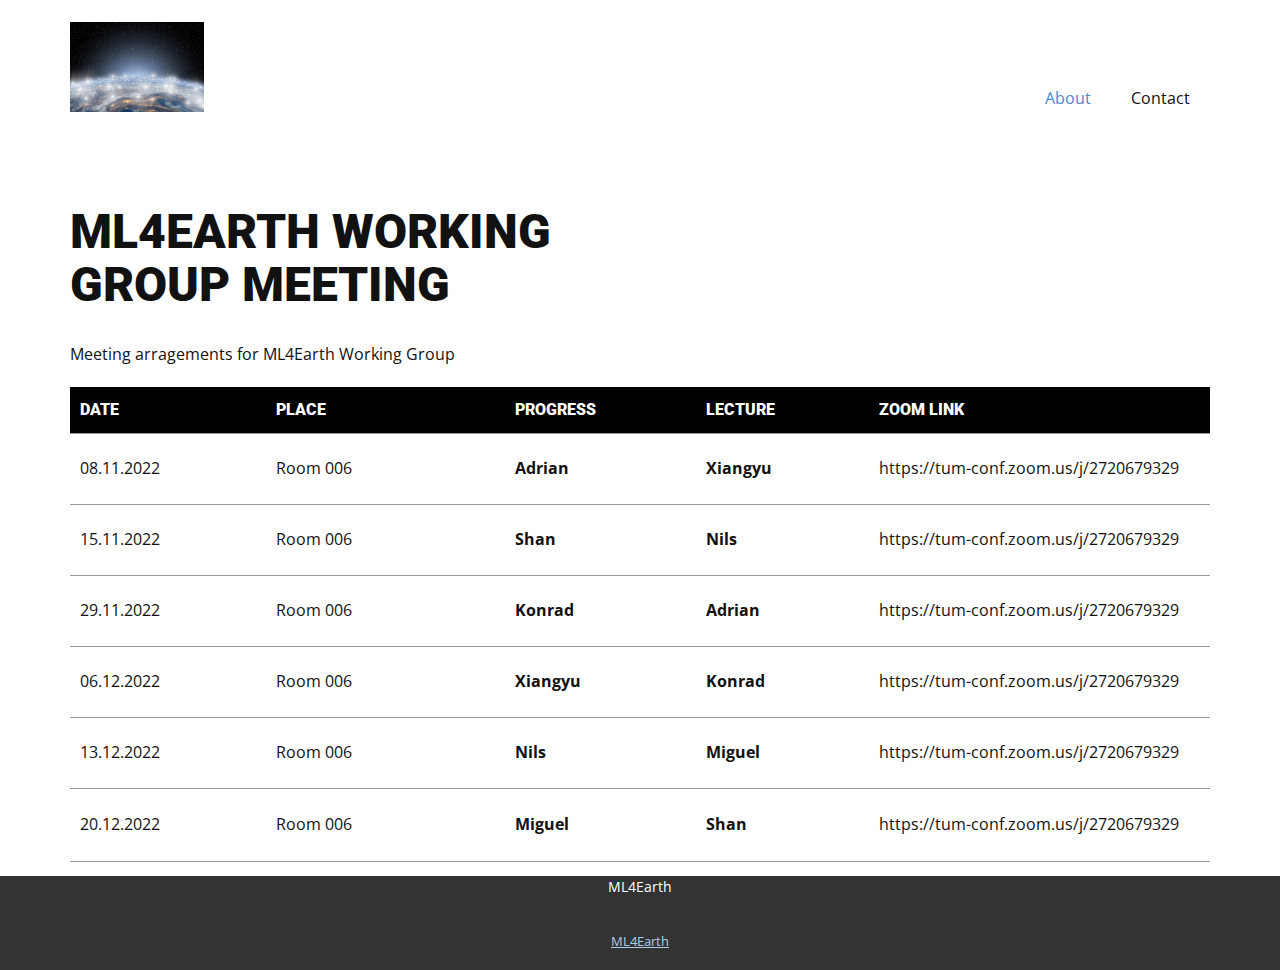
==== commit eba2c06e: "Update About.html" ====
--- a/About.html
+++ b/About.html
@@ -116,9 +116,9 @@
               <tr style="height: 71px;">
                 <td class="u-border-1 u-border-grey-40 u-border-no-left u-border-no-right u-table-cell"> 13.12.2022</td>
                 <td class="u-border-1 u-border-grey-40 u-border-no-left u-border-no-right u-table-cell"> Room 006</td>
+                <td class="u-border-1 u-border-grey-40 u-border-no-left u-border-no-right u-table-cell"><b> Nils</b>
+                </td>
                 <td class="u-border-1 u-border-grey-40 u-border-no-left u-border-no-right u-table-cell"><b> Miguel</b>
-                </td>
-                <td class="u-border-1 u-border-grey-40 u-border-no-left u-border-no-right u-table-cell"><b> Nils</b>
                 </td>
                 <td class="u-border-1 u-border-grey-40 u-border-no-left u-border-no-right u-table-cell"> https://tum-conf.zoom.us/j/2720679329</td>
               </tr>
